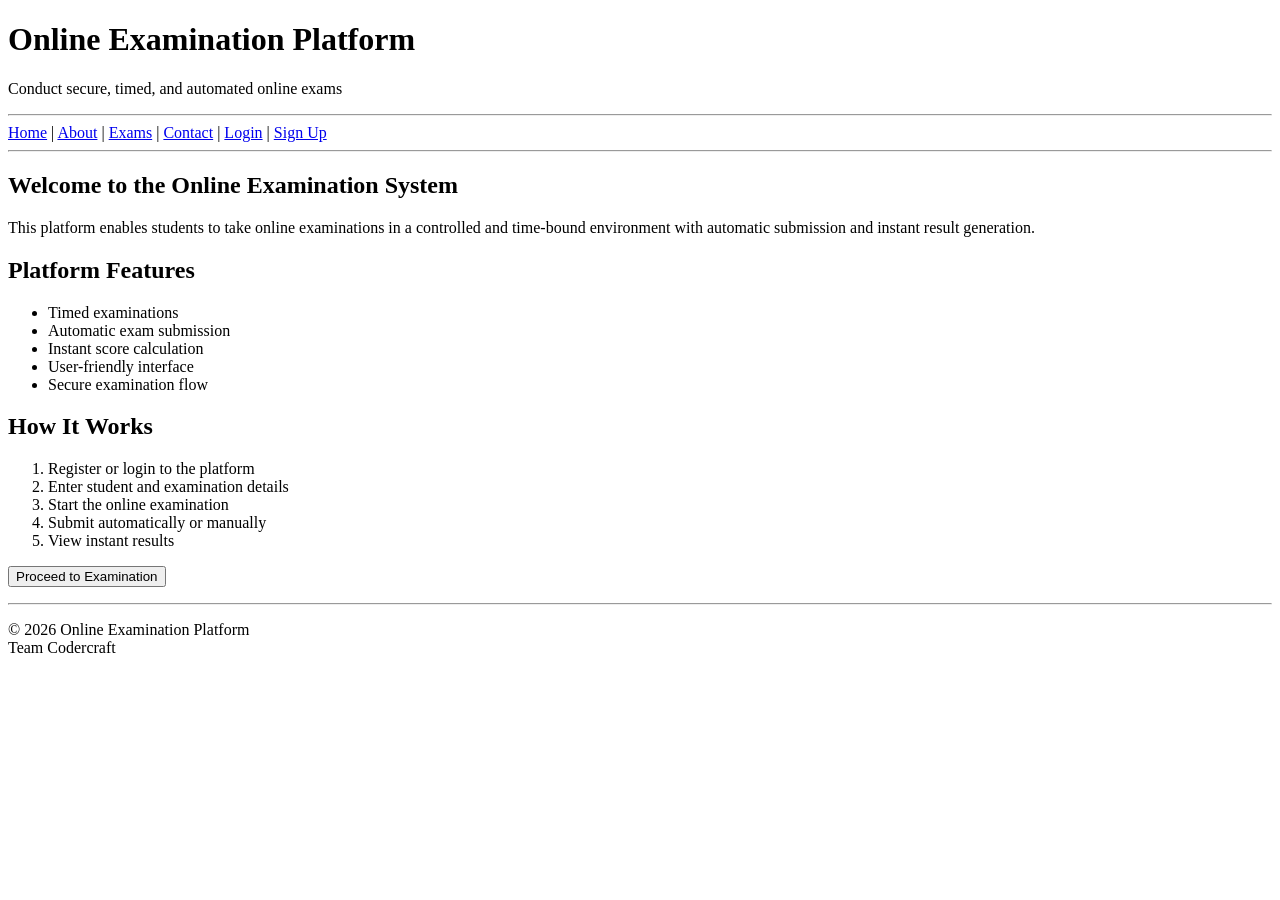
==== landing page.html @ 335bed62 "Landing page The Html code of landing page" ====
<!DOCTYPE html>
<html lang="en">
<head>
    <meta charset="UTF-8">
    <meta name="viewport" content="width=device-width, initial-scale=1.0">
    <title>Document</title>
</head>
<body>

    <header>
        <h1>Online Examination Platform</h1>
        <p>Conduct secure, timed, and automated online exams</p>
        <hr>
    </header>

    
    <nav>
        <a href="#">Home</a> |
        <a href="#">About</a> |
        <a href="#">Exams</a> |
        <a href="#">Contact</a> |
        <a href="login.html">Login</a> |
        <a href="signup.html">Sign Up</a>
        <hr>
    </nav>

    <main>

        <section>
            <h2>Welcome to the Online Examination System</h2>
            <p>
                This platform enables students to take online examinations
                in a controlled and time-bound environment with automatic
                submission and instant result generation.
            </p>
        </section>

        <section>
            <h2>Platform Features</h2>
            <ul>
                <li>Timed examinations</li>
                <li>Automatic exam submission</li>
                <li>Instant score calculation</li>
                <li>User-friendly interface</li>
                <li>Secure examination flow</li>
            </ul>
        </section>

        <section>
            <h2>How It Works</h2>
            <ol>
                <li>Register or login to the platform</li>
                <li>Enter student and examination details</li>
                <li>Start the online examination</li>
                <li>Submit automatically or manually</li>
                <li>View instant results</li>
            </ol>
        </section>

        <section>
            <p>
                <a href="exam-details.html">
                    <button>Proceed to Examination</button>
                </a>
            </p>
        </section>

    </main>

    <footer>
        <hr>
        <p>
            © 2026 Online Examination Platform<br>
            Team Codercraft 
        </p>
    </footer>

</body>
</html>
</body>
</html>
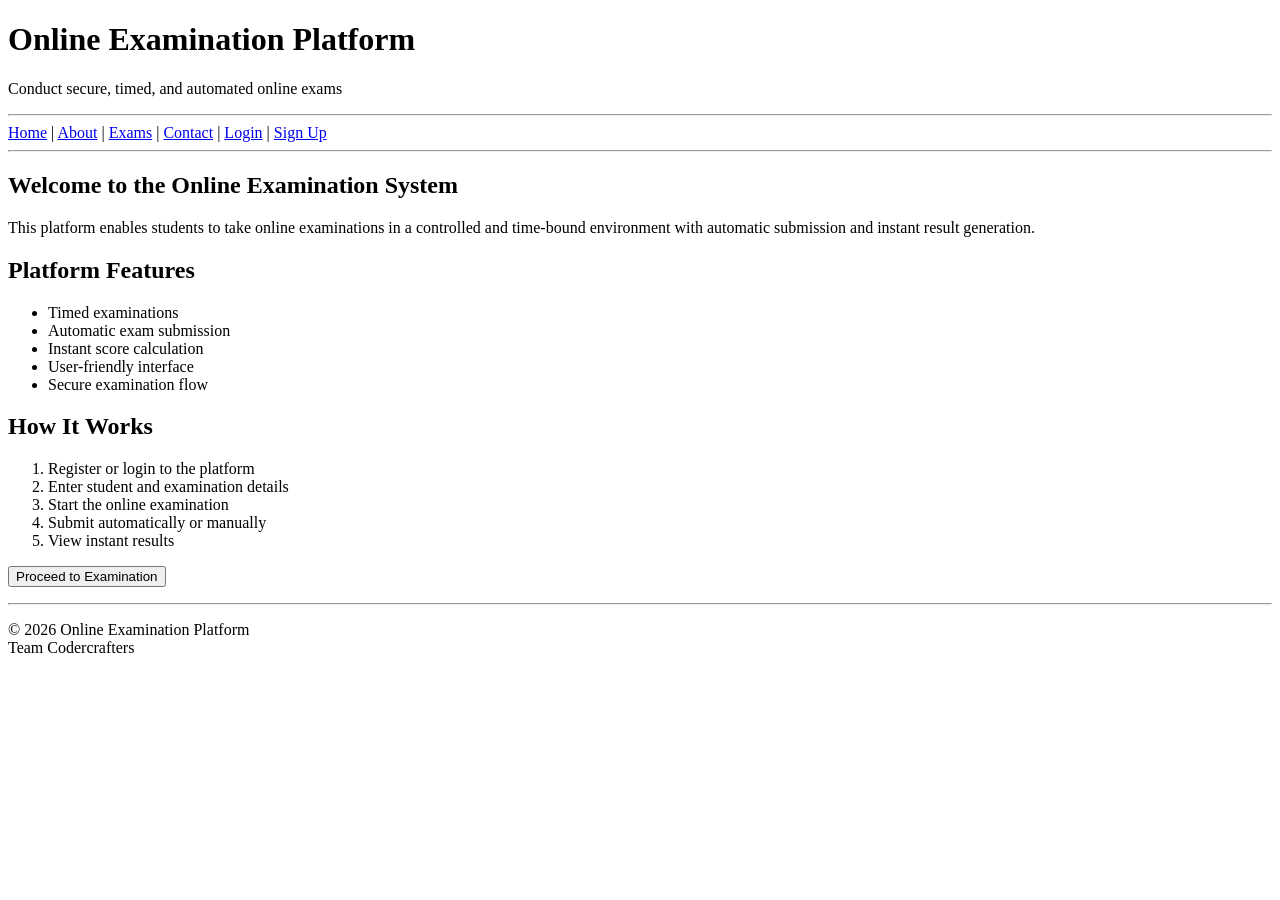
==== commit 1a200306: "Update landing page.html" ====
--- a/landing page.html
+++ b/landing page.html
@@ -71,7 +71,7 @@
         <hr>
         <p>
             © 2026 Online Examination Platform<br>
-            Team Codercraft 
+            Team Codercrafters 
         </p>
     </footer>
 
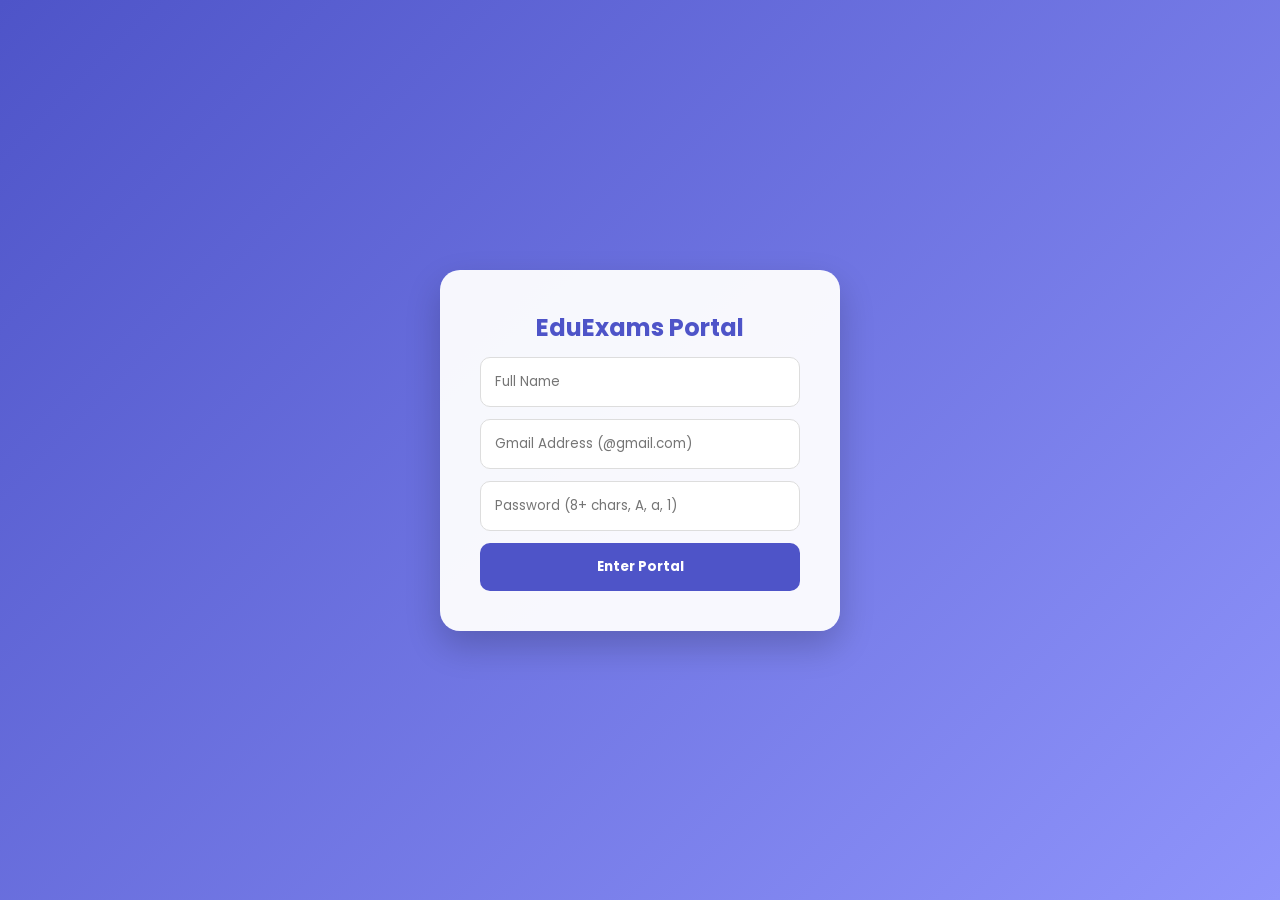
==== commit 85bfca46: "Update landing page.html" ====
--- a/landing page.html
+++ b/landing page.html
@@ -3,79 +3,325 @@
 <head>
     <meta charset="UTF-8">
     <meta name="viewport" content="width=device-width, initial-scale=1.0">
-    <title>Document</title>
+    <title>Online Examination System - 2026</title>
+    <link href="https://fonts.googleapis.com/css2?family=Poppins:wght@300;400;600&display=swap" rel="stylesheet">
+    
+    <style>
+        :root {
+            --primary: #4e54c8;
+            --secondary: #8f94fb;
+            --accent: #ff6b6b;
+            --success: #2ecc71;
+            --text-dark: #333;
+            --text-light: #666;
+            --bg-light: #f4f6f9;
+            --white: #ffffff;
+            --sidebar-width: 260px;
+        }
+
+        * { margin: 0; padding: 0; box-sizing: border-box; font-family: 'Poppins', sans-serif; }
+        body { background-color: var(--bg-light); color: var(--text-dark); height: 100vh; overflow: hidden; user-select: none; }
+        .hidden { display: none !important; }
+
+        /* --- LANDING PAGE --- */
+        #login-view {
+            height: 100vh; display: flex; align-items: center; justify-content: center;
+            background: linear-gradient(135deg, var(--primary), var(--secondary));
+            position: relative; overflow: hidden; padding: 20px;
+        }
+        .circles { position: absolute; top: 0; left: 0; width: 100%; height: 100%; overflow: hidden; z-index: 1; }
+        .circles li {
+            position: absolute; display: block; list-style: none; width: 20px; height: 20px;
+            background: rgba(255, 255, 255, 0.2); animation: animate 25s linear infinite; bottom: -150px;
+        }
+        @keyframes animate {
+            0%{ transform: translateY(0) rotate(0deg); opacity: 1; border-radius: 0; }
+            100%{ transform: translateY(-1000px) rotate(720deg); opacity: 0; border-radius: 50%; }
+        }
+
+        .login-card {
+            background: rgba(255, 255, 255, 0.95); padding: 40px; border-radius: 20px;
+            box-shadow: 0 15px 35px rgba(0,0,0,0.2); width: 100%; max-width: 400px;
+            text-align: center; z-index: 10; animation: slideUp 0.8s ease-out;
+        }
+        @keyframes slideUp { from { opacity: 0; transform: translateY(50px); } to { opacity: 1; transform: translateY(0); } }
+
+        .login-card input {
+            display: block; width: 100%; padding: 14px; margin: 12px 0; 
+            border: 1px solid #ddd; border-radius: 10px; outline: none;
+        }
+        .btn-main {
+            width: 100%; border: none; background: var(--primary); color: white; 
+            padding: 14px; font-weight: bold; cursor: pointer; border-radius: 10px; transition: 0.3s;
+        }
+        .btn-main:hover { background: var(--secondary); transform: scale(1.02); }
+
+        /* --- RESPONSIVE DASHBOARD LAYOUT --- */
+        .dashboard-container { display: flex; height: 100vh; flex-direction: row; }
+        .sidebar { 
+            width: var(--sidebar-width); background: var(--white); 
+            border-right: 1px solid #e0e0e0; padding: 25px; 
+            display: flex; flex-direction: column; flex-shrink: 0;
+        }
+        .main-content { flex: 1; padding: 35px; overflow-y: auto; background: var(--bg-light); position: relative; }
+
+        @media (max-width: 768px) {
+            .dashboard-container { flex-direction: column; }
+            .sidebar { width: 100%; height: auto; border-right: none; border-bottom: 1px solid #e0e0e0; padding: 15px; flex-direction: row; justify-content: space-around; }
+            .logo-area { display: none; }
+            .nav-item { margin-bottom: 0; padding: 8px 12px; font-size: 0.8rem; }
+            .main-content { padding: 20px; }
+        }
+
+        .logo-area { color: var(--primary); font-weight: 700; font-size: 1.4rem; margin-bottom: 40px; }
+        .nav-item { padding: 12px 15px; margin-bottom: 8px; border-radius: 8px; color: var(--text-light); cursor: pointer; transition: 0.3s; }
+        .nav-item:hover, .nav-item.active { background: #eef2ff; color: var(--primary); font-weight: 600; }
+        .card { background: var(--white); padding: 25px; border-radius: 15px; box-shadow: 0 4px 12px rgba(0,0,0,0.05); margin-bottom: 25px; }
+
+        /* --- GLOBAL PROFILE --- */
+        .profile-trigger {
+            position: fixed; bottom: 30px; right: 30px; width: 60px; height: 60px;
+            background: var(--primary); color: white; border-radius: 50%; display: flex;
+            align-items: center; justify-content: center; cursor: pointer; font-weight: bold;
+            box-shadow: 0 6px 15px rgba(0,0,0,0.3); transition: 0.3s; z-index: 2000;
+        }
+        .profile-popover {
+            position: fixed; bottom: 100px; right: 30px; background: white;
+            padding: 25px; border-radius: 15px; box-shadow: 0 15px 35px rgba(0,0,0,0.2);
+            min-width: 250px; z-index: 2001; border: 1px solid #eee;
+        }
+
+        /* --- EXAM INTERFACE --- */
+        #exam-interface { position: fixed; top: 0; left: 0; width: 100%; height: 100%; background: var(--white); z-index: 3000; display: flex; flex-direction: column; }
+        .exam-header { padding: 15px 40px; background: var(--primary); color: white; display: flex; justify-content: space-between; align-items: center; }
+        .exam-body-container { flex: 1; padding: 40px; overflow-y: auto; width: 100%; max-width: 1000px; margin: 0 auto; }
+        .question-card { margin-bottom: 40px; border-bottom: 1px solid #eee; padding-bottom: 20px; }
+        
+        /* Grid for options: 2 columns on desktop, 1 on mobile */
+        .options-grid { display: grid; grid-template-columns: repeat(2, 1fr); gap: 15px; margin-top: 15px; }
+        @media (max-width: 600px) { .options-grid { grid-template-columns: 1fr; } }
+
+        .option-label { 
+            display: flex; align-items: center; padding: 14px; border: 1px solid #ddd; 
+            border-radius: 10px; cursor: pointer; transition: 0.2s; background: #fff;
+        }
+        .option-label:hover { border-color: var(--primary); background: #f8f9ff; }
+        .option-label input { margin-right: 12px; }
+
+        table { width: 100%; border-collapse: collapse; margin-top: 20px; }
+        th, td { padding: 15px; text-align: left; border-bottom: 1px solid #eee; }
+        th { background-color: #f8f9fa; color: var(--primary); }
+    </style>
 </head>
-<body>
-
-    <header>
-        <h1>Online Examination Platform</h1>
-        <p>Conduct secure, timed, and automated online exams</p>
-        <hr>
-    </header>
-
-    
-    <nav>
-        <a href="#">Home</a> |
-        <a href="#">About</a> |
-        <a href="#">Exams</a> |
-        <a href="#">Contact</a> |
-        <a href="login.html">Login</a> |
-        <a href="signup.html">Sign Up</a>
-        <hr>
-    </nav>
-
-    <main>
-
-        <section>
-            <h2>Welcome to the Online Examination System</h2>
-            <p>
-                This platform enables students to take online examinations
-                in a controlled and time-bound environment with automatic
-                submission and instant result generation.
-            </p>
-        </section>
-
-        <section>
-            <h2>Platform Features</h2>
-            <ul>
-                <li>Timed examinations</li>
-                <li>Automatic exam submission</li>
-                <li>Instant score calculation</li>
-                <li>User-friendly interface</li>
-                <li>Secure examination flow</li>
-            </ul>
-        </section>
-
-        <section>
-            <h2>How It Works</h2>
-            <ol>
-                <li>Register or login to the platform</li>
-                <li>Enter student and examination details</li>
-                <li>Start the online examination</li>
-                <li>Submit automatically or manually</li>
-                <li>View instant results</li>
-            </ol>
-        </section>
-
-        <section>
-            <p>
-                <a href="exam-details.html">
-                    <button>Proceed to Examination</button>
-                </a>
-            </p>
-        </section>
-
-    </main>
-
-    <footer>
-        <hr>
-        <p>
-            © 2026 Online Examination Platform<br>
-            Team Codercrafters 
-        </p>
-    </footer>
-
+<body oncontextmenu="return false;">
+
+    <section id="login-view">
+        <ul class="circles"><li></li><li></li><li></li><li></li><li></li></ul>
+        <div class="login-card">
+            <h2 style="color: var(--primary); margin-bottom: 10px;">EduExams Portal</h2>
+            <input type="text" id="student-name" placeholder="Full Name" required>
+            <input type="email" id="email" placeholder="Gmail Address (@gmail.com)" required>
+            <input type="password" id="password" placeholder="Password (8+ chars, A, a, 1)" required>
+            <button class="btn-main" onclick="handleAuth()">Enter Portal</button>
+        </div>
+    </section>
+
+    <section id="system-view" class="dashboard-container hidden">
+        <aside class="sidebar">
+            <div class="logo-area">ExamPro</div>
+            <nav style="display: contents;">
+                <div class="nav-item active" id="nav-home" onclick="switchTab('home')">Home</div>
+                <div class="nav-item" id="nav-dashboard" onclick="switchTab('dashboard')">Dashboard</div>
+                <div class="nav-item" id="nav-results" onclick="switchTab('results')">Results</div>
+            </nav>
+        </aside>
+
+        <main class="main-content">
+            <div id="tab-home" class="tab-content">
+                <div class="card">
+                    <h1>Welcome, <span id="welcome-name"></span>!</h1>
+                    <p style="margin: 15px 0; color: #555; line-height: 1.6;">
+                        Please read the following guidelines before starting your assessment:
+                    </p>
+                    <ul style="margin-left: 20px; line-height: 2; color: #555; margin-bottom: 20px;">
+                        <li>Passing marks: <b>Above 35%</b>.</li>
+                        <li>Proctoring enabled: Tab switching is recorded.</li>
+                        <li>Duration: 10 Minutes per exam.</li>
+                    </ul>
+                    <button class="btn-main" style="width: auto; padding: 12px 35px;" onclick="switchTab('dashboard')">Start Examination</button>
+                </div>
+            </div>
+
+            <div id="tab-dashboard" class="tab-content hidden">
+                <h2 style="margin-bottom: 20px;">Select Subject</h2>
+                <div class="card" style="display: flex; justify-content: space-between; align-items: center; flex-wrap: wrap; gap: 10px;">
+                    <div><h3>JavaScript</h3><p>5 Qns | 10 Mins</p></div>
+                    <button class="btn-main" style="width: auto; padding: 10px 25px;" onclick="initiateExam('javascript')">Launch</button>
+                </div>
+                <div class="card" style="display: flex; justify-content: space-between; align-items: center; flex-wrap: wrap; gap: 10px;">
+                    <div><h3>Python</h3><p>5 Qns | 10 Mins</p></div>
+                    <button class="btn-main" style="width: auto; padding: 10px 25px;" onclick="initiateExam('python')">Launch</button>
+                </div>
+                <div class="card" style="display: flex; justify-content: space-between; align-items: center; flex-wrap: wrap; gap: 10px;">
+                    <div><h3>Java Core</h3><p>5 Qns | 10 Mins</p></div>
+                    <button class="btn-main" style="width: auto; padding: 10px 25px;" onclick="initiateExam('java')">Launch</button>
+                </div>
+            </div>
+
+            <div id="tab-results" class="tab-content hidden">
+                <div class="card" style="overflow-x: auto;">
+                    <h3>My Performance</h3>
+                    <table>
+                        <thead>
+                            <tr><th>Subject</th><th>Best Score</th><th>Status</th></tr>
+                        </thead>
+                        <tbody id="scores-table-body"></tbody>
+                    </table>
+                </div>
+            </div>
+
+            <div class="profile-trigger" id="profile-init" onclick="toggleProfile()">?</div>
+            <div id="profile-card" class="profile-popover hidden">
+                <div style="text-align: center; margin-bottom: 15px;">
+                    <h4 id="prof-name" style="color: var(--primary);">User</h4>
+                    <p id="prof-email" style="font-size: 0.8rem; color: #888;">email@gmail.com</p>
+                </div>
+                <button class="btn-main" style="padding: 8px; font-size: 0.8rem;" onclick="location.reload()">Logout</button>
+            </div>
+        </main>
+    </section>
+
+    <div id="exam-interface" class="hidden">
+        <div class="exam-header">
+            <div id="subject-title">EXAM</div>
+            <div class="timer-box" id="timer">10:00</div>
+        </div>
+        <div class="exam-body-container">
+            <div id="questions-container"></div>
+        </div>
+        <div style="padding: 20px; background: #f9f9f9; text-align: right; border-top: 1px solid #eee;">
+            <button class="btn-main" style="width: auto; padding: 12px 50px; background: var(--accent);" onclick="submitExam()">Submit Final</button>
+        </div>
+    </div>
+
+    <script>
+        /* --- UNIFORM QUESTION BANK (5 QNS EACH) --- */
+        const examBank = {
+            javascript: [
+                { q: "JS tag?", options: ["<js>", "<script>", "<css>", "<html>"], ans: "<script>" },
+                { q: "Function call?", options: ["f()", "call f", "run f", "f"], ans: "f()" },
+                { q: "Equality?", options: ["=", "==", "===", "both b&c"], ans: "both b&c" },
+                { q: "Variable keyword?", options: ["var", "string", "int", "float"], ans: "var" },
+                { q: "Comment style?", options: ["//", "#", "/*", "--"], ans: "//" }
+            ],
+            python: [
+                { q: "Extension?", options: [".py", ".pt", ".python", ".txt"], ans: ".py" },
+                { q: "Define function?", options: ["def", "func", "function", "define"], ans: "def" },
+                { q: "List type?", options: ["()", "{}", "[]", "<>"], ans: "[]" },
+                { q: "Comment?", options: ["#", "//", "/*", "--"], ans: "#" },
+                { q: "Print command?", options: ["print()", "echo", "printf", "write"], ans: "print()" }
+            ],
+            java: [
+                { q: "Main method?", options: ["main()", "start()", "init()", "run()"], ans: "main()" },
+                { q: "Is OOP?", options: ["Yes", "No", "Depends", "None"], ans: "Yes" },
+                { q: "Inherit keyword?", options: ["extends", "implements", "inherits", "import"], ans: "extends" },
+                { q: "Boolean value?", options: ["true/false", "0/1", "yes/no", "null"], ans: "true/false" },
+                { q: "JVM stands for?", options: ["Java Virtual Machine", "Java Very Much", "Just Virtual Machine", "None"], ans: "Java Virtual Machine" }
+            ]
+        };
+
+        let activeSub = "";
+        let activeQuestions = [];
+        let timer;
+        let userData = { name: "", email: "" };
+
+        function handleAuth() {
+            const name = document.getElementById('student-name').value;
+            const email = document.getElementById('email').value;
+            const pass = document.getElementById('password').value;
+            
+            if(name && email.endsWith("@gmail.com") && /^(?=.*\d)(?=.*[a-z])(?=.*[A-Z]).{8,}$/.test(pass)) {
+                userData = { name, email };
+                document.getElementById('welcome-name').innerText = name;
+                document.getElementById('prof-name').innerText = name;
+                document.getElementById('prof-email').innerText = email;
+                document.getElementById('profile-init').innerText = name.charAt(0).toUpperCase();
+                document.getElementById('login-view').classList.add('hidden');
+                document.getElementById('system-view').classList.remove('hidden');
+                updateTable();
+            } else { alert("Check your details (Name, @gmail.com, Strong Password)."); }
+        }
+
+        function toggleProfile() { document.getElementById('profile-card').classList.toggle('hidden'); }
+
+        function switchTab(id) {
+            document.querySelectorAll('.tab-content').forEach(t => t.classList.add('hidden'));
+            document.querySelectorAll('.nav-item').forEach(n => n.classList.remove('active'));
+            document.getElementById('tab-' + id).classList.remove('hidden');
+            document.getElementById('nav-' + id).classList.add('active');
+            if(id === 'results') updateTable();
+            document.getElementById('profile-card').classList.add('hidden');
+        }
+
+        function updateTable() {
+            const scores = JSON.parse(localStorage.getItem('scores')) || { javascript: null, python: null, java: null };
+            const body = document.getElementById('scores-table-body');
+            body.innerHTML = Object.keys(scores).map(s => {
+                let score = scores[s];
+                let status = "Not Attempted";
+                let color = "var(--text-light)";
+                if (score !== null) {
+                    if (score > 35) { status = "Passed"; color = "var(--success)"; }
+                    else { status = "Failed"; color = "var(--accent)"; }
+                }
+                return `<tr><td style="text-transform: capitalize;">${s}</td><td>${score !== null ? score + "%" : "-"}</td><td style="color: ${color}; font-weight: 600;">${status}</td></tr>`;
+            }).join('');
+        }
+
+        function initiateExam(sub) {
+            activeSub = sub;
+            activeQuestions = [...examBank[sub]].sort(() => Math.random() - 0.5);
+            document.getElementById('subject-title').innerText = sub.toUpperCase();
+            document.getElementById('system-view').classList.add('hidden');
+            document.getElementById('exam-interface').classList.remove('hidden');
+            
+            document.getElementById('questions-container').innerHTML = activeQuestions.map((q, i) => `
+                <div class="question-card">
+                    <h4>Q${i+1}: ${q.q}</h4>
+                    <div class="options-grid">
+                        ${q.options.sort(() => Math.random() - 0.5).map(opt => `<label class="option-label"><input type="radio" name="q${i}" value="${opt}"> ${opt}</label>`).join('')}
+                    </div>
+                </div>
+            `).join('');
+
+            let time = 600;
+            timer = setInterval(() => {
+                time--;
+                document.getElementById('timer').innerText = `${Math.floor(time/60)}:${time%60 < 10 ? '0' : ''}${time%60}`;
+                if(time <= 0) submitExam();
+            }, 1000);
+        }
+
+        function submitExam() {
+            clearInterval(timer);
+            let scoreCount = 0;
+            activeQuestions.forEach((q, i) => {
+                const choice = document.querySelector(`input[name="q${i}"]:checked`);
+                if(choice && choice.value === q.ans) scoreCount++;
+            });
+            const percent = (scoreCount / 5) * 100;
+            const saved = JSON.parse(localStorage.getItem('scores')) || { javascript: null, python: null, java: null };
+            if (percent > (saved[activeSub] || -1)) saved[activeSub] = percent;
+            localStorage.setItem('scores', JSON.stringify(saved));
+            alert(`${userData.name}, your score for ${activeSub} is: ${percent}%`);
+            document.getElementById('exam-interface').classList.add('hidden');
+            document.getElementById('system-view').classList.remove('hidden');
+            switchTab('results');
+        }
+
+        document.addEventListener('visibilitychange', () => {
+            if(!document.getElementById('exam-interface').classList.contains('hidden') && document.hidden) alert("TAB SWITCH RECORDED!");
+        });
+    </script>
 </body>
 </html>
-</body>
-</html>
